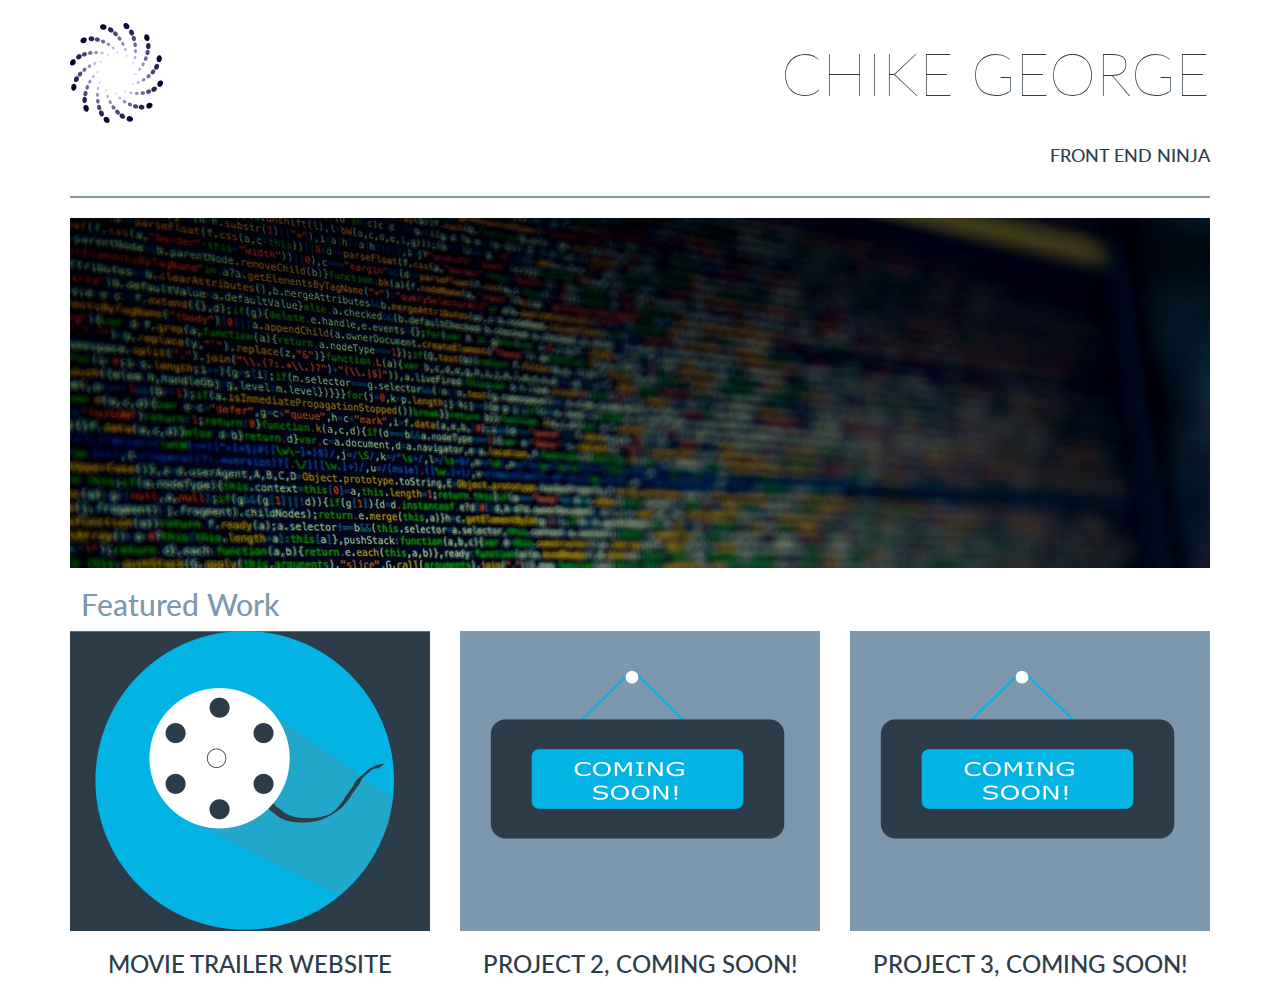
==== index.html @ 7594082c "Create index file" ====
<!DOCTYPE HTML>
<html lang="en">
  <head>
    <meta charset="utf-8">
    <meta http-equiv="X_UA_Compatible" content="IE=edge">
    <meta name="viewport" content="width=device-width, initial-scale=1">
    <title>Chike's Portfolio</title>
    <link href="https://fonts.googleapis.com/css?family=Lato:100,300"
    rel="stylesheet">
    <link rel="stylesheet" href="Portfolio/framework/css/bootstrap.min.css">
    <link rel="stylesheet" href="Portfolio/framework/css/main.css">
    <link rel="stylesheet" href="Portfolio/framework/css/normalize.css">
    <script src="js/jquery-3.2.1.min.js"></script>
    <script src="js/bootstrap.min.js"></script>
  </head>

  <body>
    <div class="container"> <!-- a container to hold the boostrap elements
    to achieve responsive design.-->
      <header class="row text-uppercase">
        <nav class="col-md-6 logo">
          <img class ="img-responsive" src="Portfolio/framework/img/logo2.png" alt="Chike's logo">
        </nav>
        <nav class="col-md-6 text-right">
          <h1 class="text-thin">Chike George</h1>
          <p>
            <h4>Front End Ninja</h4>
          </p>
        </nav>
        <nav class="col-md-12">
          <hr>
        </nav>
      </header>

      <section class="row">
        <article class="col-md-12">
          <img class ="img-responsive"
          src="Portfolio/framework/img/bgg.jpeg" alt="Main Background Image">
        </article>
      </section>

      <section class="row grey-text"><!-- container for feautred work heading-->
        <header class="col-md-12">
          <h2>Featured Work</h2>
        </header>
      </section>

      <!--Layout for the different projects -->
      <main class="row text-center text-uppercase">
        <article class="col-md-4">
          <img class ="img-responsive"
          src="Portfolio/framework/img/project1.png" alt="movie trailer image"
          data-toggle="modal" data-target="#project1">
          <a href="https://github.com/chikeezeh/Project_Movie_Trailer"
          target="_blank"><h3>Movie Trailer Website</h3></a>
        </article>
        <article class="col-md-4">
          <img class ="img-responsive"
          src="Portfolio/framework/img/comingSoon.png" alt="Project 2"
          data-toggle="modal" data-target="#project2">
          <a href="#"><h3>Project 2, Coming Soon!</h3></a>
        </article>
        <article class="col-md-4">
          <img class ="img-responsive"
          src="Portfolio/framework/img/comingSoon.png" alt="Project 3"
          data-toggle="modal" data-target="#project3">
          <a href="#"><h3>Project 3, Coming Soon!</h3></a>
        </article>
      </main>
    </div>

    <!-- bootstrap Modal for givining extra information about each project.
  This code was from the bootstrap documentation, with some slight changes.
  -->
    <div class="modal fade" id="project1" tabindex="-1" role="dialog"
    aria-labelledby="myModalLabel" aria-hidden="true">
        <div class="modal-dialog">
            <div class="modal-content">
                <div class="modal-header">
                    <h4 class="modal-title" id="myModalLabel">
                      Movie Trailer Website.</h4>
                </div>
                <div class="modal-body">
                    <img class="img-responsive" src="Portfolio/framework/img/project1.png"
                    alt="movie trailer image">
                    This project was created using Python. It takes in movie
                    data, displays the box art, and plays the trailer for the
                    movie in a pop up window.
                </div>
                <div class="modal-footer">
                    <button type="button" class="btn btn-default"
                    data-dismiss="modal">Close</button>
                </div>
            </div>
        </div>
    </div>

    <!-- Modal for Project 2 -->
    <div class="modal fade" id="project2" tabindex="-1" role="dialog"
    aria-labelledby="myModalLabel" aria-hidden="true">
        <div class="modal-dialog">
            <div class="modal-content">
                <div class="modal-header">
                    <h4 class="modal-title" id="myModalLabel">
                      Project 2.</h4>
                </div>
                <div class="modal-body">
                    <img class="Portfolio/framework/img-responsive" src="img/comingSoon.png"
                    alt="Project 2 image.">
                  This project is under construction.
                </div>
                <div class="modal-footer">
                    <button type="button" class="btn btn-default"
                    data-dismiss="modal">Close</button>
                </div>
            </div>
        </div>
    </div>

    <!-- Modal for Project 3 -->
    <div class="modal fade" id="project3" tabindex="-1" role="dialog"
    aria-labelledby="myModalLabel" aria-hidden="true">
        <div class="modal-dialog">
            <div class="modal-content">
                <div class="modal-header">
                    <h4 class="modal-title" id="myModalLabel">
                      Project 3.</h4>
                </div>
                <div class="modal-body">
                    <img class="img-responsive" src="Portfolio/framework/img/comingSoon.png"
                    alt="Project 3 image.">
                  This project is under construction.
                </div>
                <div class="modal-footer">
                    <button type="button" class="btn btn-default"
                    data-dismiss="modal">Close</button>
                </div>
            </div>
        </div>
    </div>
  </body>
</html>
---- Portfolio/framework/css/main.css ----
body {
  color: #2d3c49;
  font-family: "Lato", sans-serif;
  font-weight: 300;
}

/*Overwrite the default font properties for the name in the h1 tag*/
.text-thin {
  font-weight: 100;
  font-size: 60px;
}

/*Change the Featured Work text color, and move it a bit to the right*/
.grey-text {
  color: #7d97ad;
  padding-left: 1%;
}

/*overwrite the default blue color for hyperlinks*/
a {
  color: inherit;
}

/*center the logo in the vertical direction*/
.logo{
  margin-top: 2%;
}

/*make the horizontal rule thicker*/
hr {
  border: 1px solid #7d97ad;
}
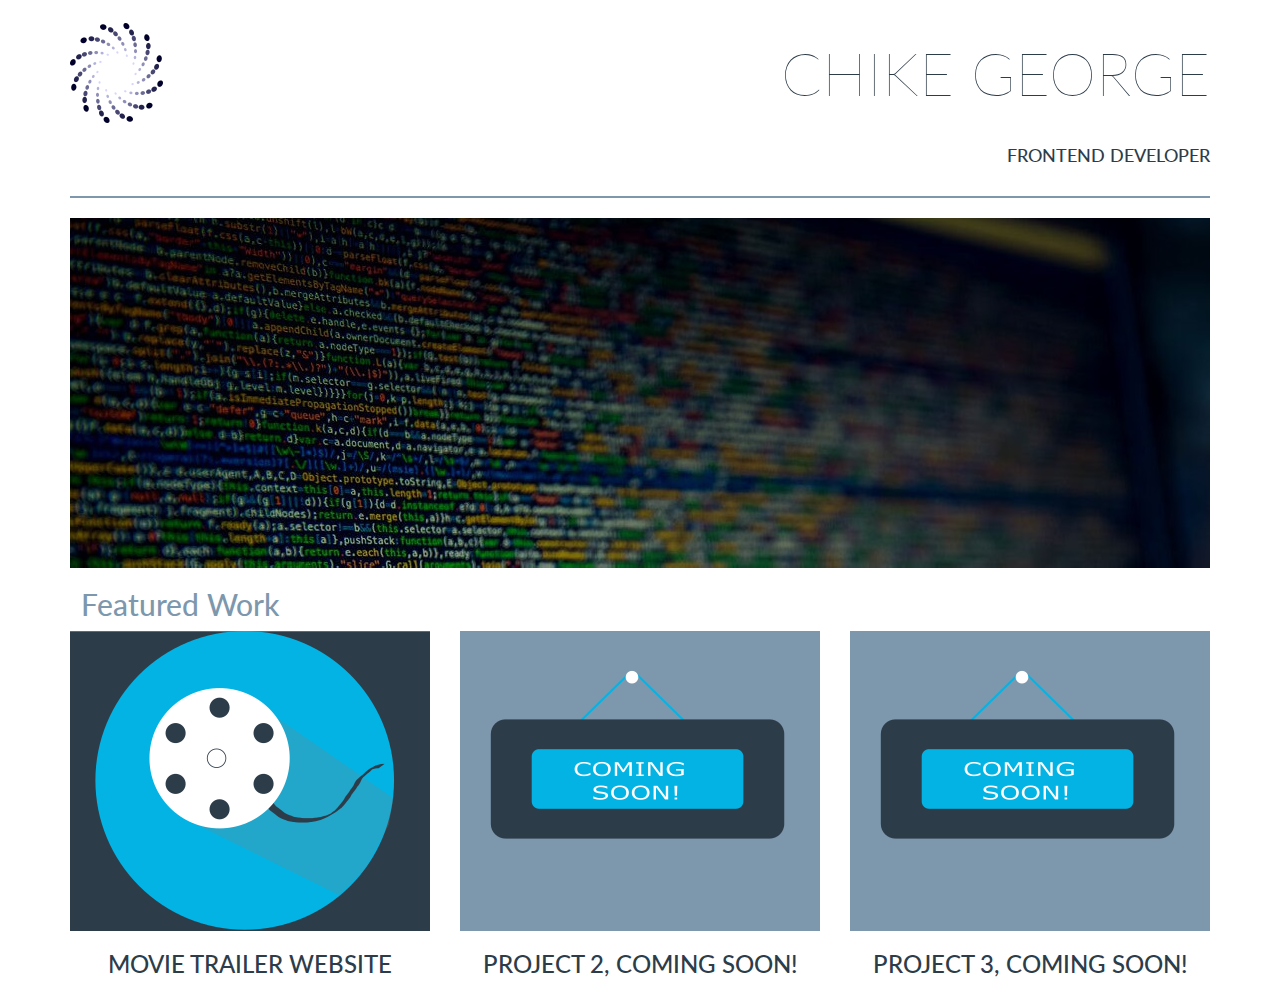
==== commit fc23532d: "modified job title" ====
--- a/index.html
+++ b/index.html
@@ -10,8 +10,8 @@
     <link rel="stylesheet" href="Portfolio/framework/css/bootstrap.min.css">
     <link rel="stylesheet" href="Portfolio/framework/css/main.css">
     <link rel="stylesheet" href="Portfolio/framework/css/normalize.css">
-    <script src="js/jquery-3.2.1.min.js"></script>
-    <script src="js/bootstrap.min.js"></script>
+    <script src="Portfolio/framework/js/jquery-3.2.1.min.js"></script>
+    <script src="Portfolio/framework/js/bootstrap.min.js"></script>
   </head>
 
   <body>
@@ -24,7 +24,7 @@
         <nav class="col-md-6 text-right">
           <h1 class="text-thin">Chike George</h1>
           <p>
-            <h4>Front End Ninja</h4>
+            <h4>Frontend Developer</h4>
           </p>
         </nav>
         <nav class="col-md-12">
@@ -77,8 +77,7 @@
         <div class="modal-dialog">
             <div class="modal-content">
                 <div class="modal-header">
-                    <h4 class="modal-title" id="myModalLabel">
-                      Movie Trailer Website.</h4>
+                    <h4 class="modal-title" id="myModalLabel">Movie Trailer Website.</h4>
                 </div>
                 <div class="modal-body">
                     <img class="img-responsive" src="Portfolio/framework/img/project1.png"
@@ -105,7 +104,7 @@
                       Project 2.</h4>
                 </div>
                 <div class="modal-body">
-                    <img class="Portfolio/framework/img-responsive" src="img/comingSoon.png"
+                    <img class="img-responsive" src="Portfolio/framework/img/comingSoon.png"
                     alt="Project 2 image.">
                   This project is under construction.
                 </div>
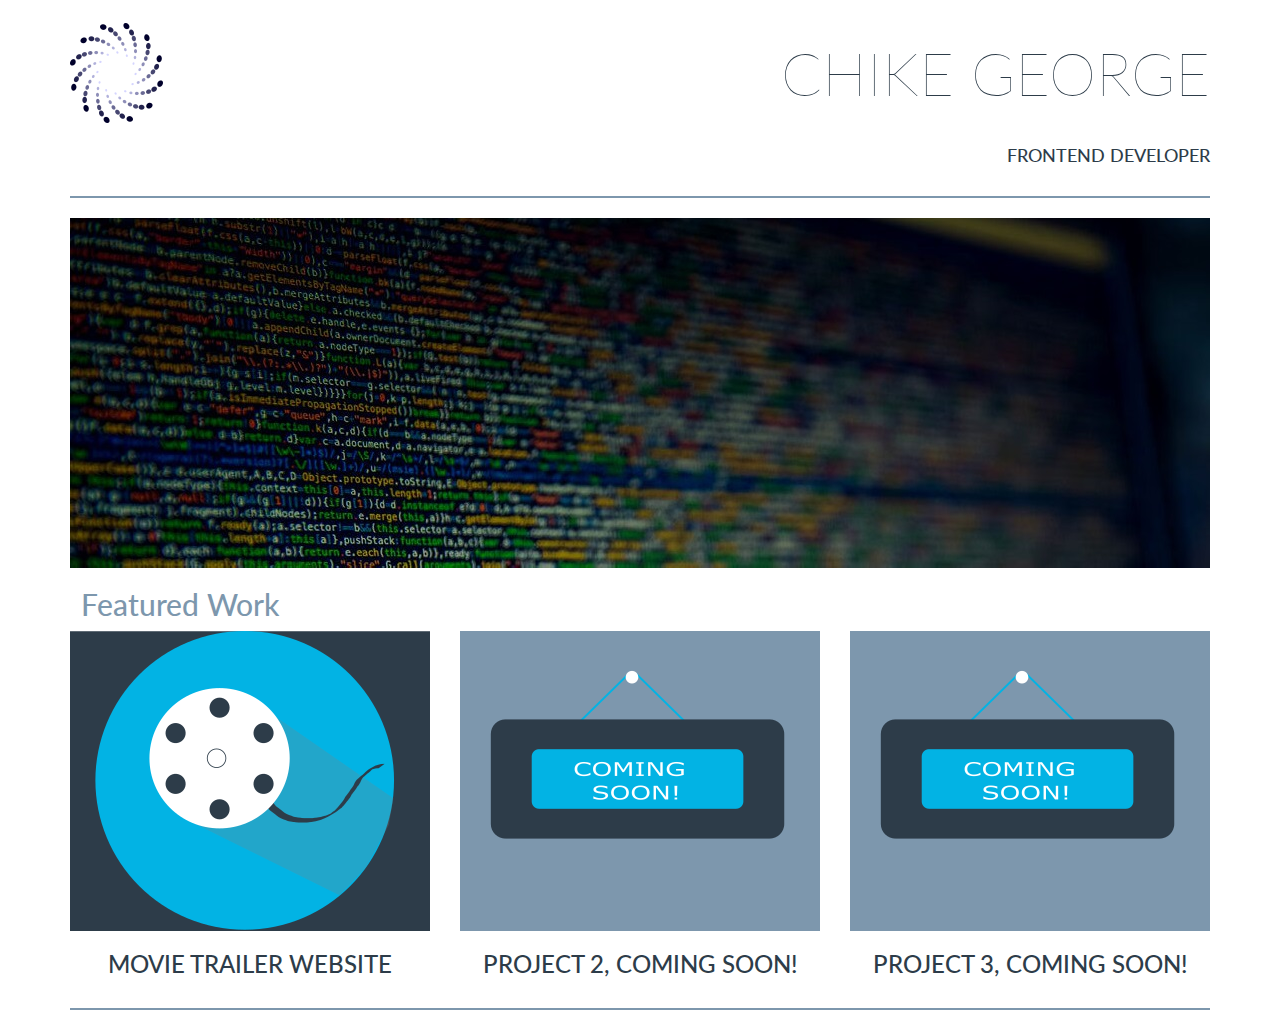
==== commit f5d76106: "adding vertical line below projects" ====
--- a/index.html
+++ b/index.html
@@ -67,6 +67,7 @@
           <a href="#"><h3>Project 3, Coming Soon!</h3></a>
         </article>
       </main>
+      <hr>
     </div>
 
     <!-- bootstrap Modal for givining extra information about each project.
@@ -136,6 +137,6 @@
                 </div>
             </div>
         </div>
-    </div>
+    </div>  
   </body>
 </html>
